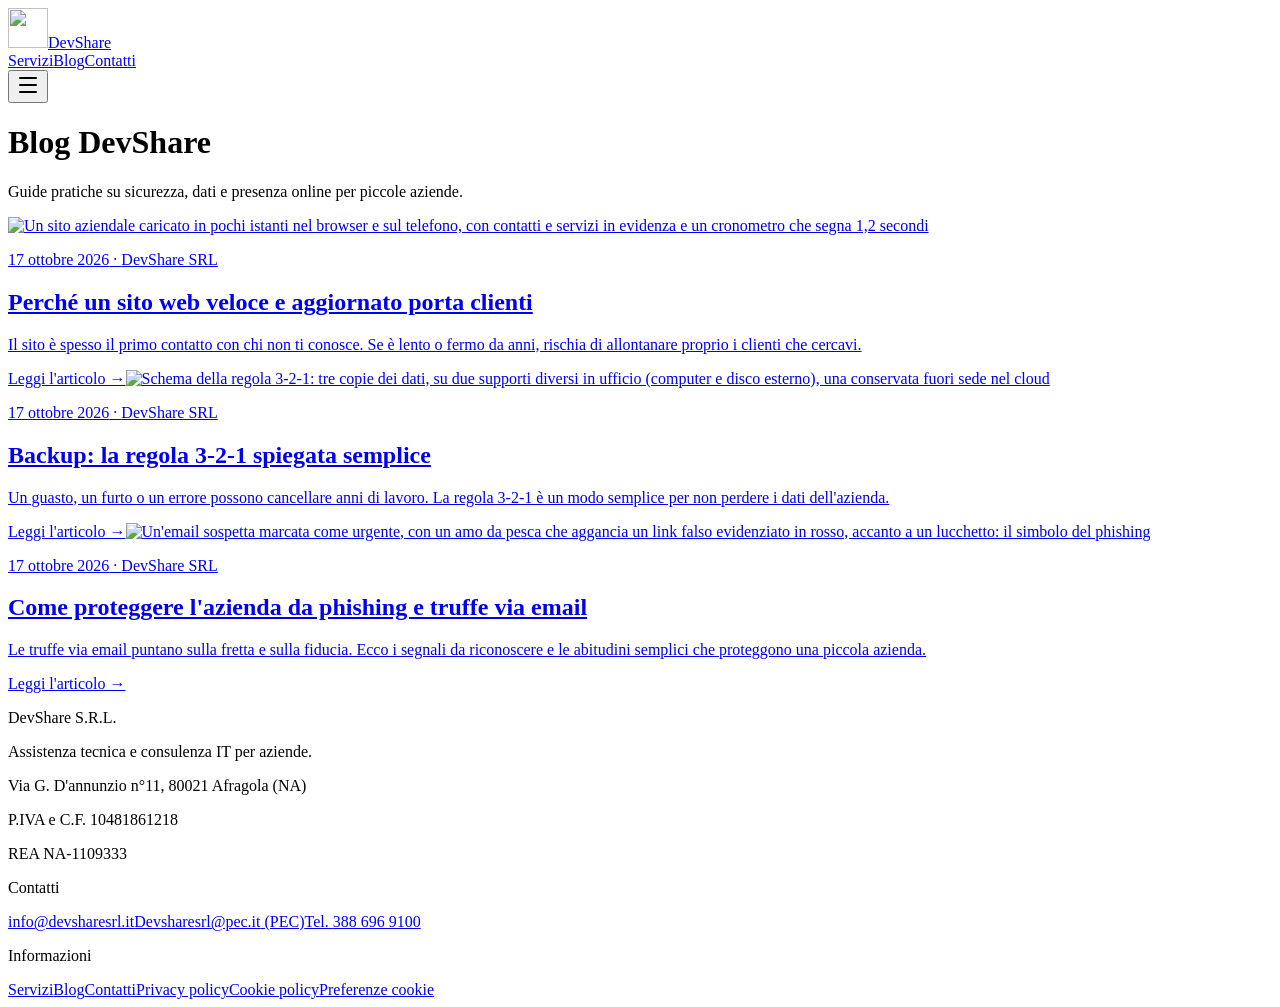
==== blog/index.html @ c490ff18 "Anteprima blog con grafiche (noindex): build di blog-grafiche-sorgente@b0d4463" ====
<!doctype html>
<html lang="it">
  <head>
    <meta charset="UTF-8" />
    <!-- Consent Mode v2 negato di default; GA4 G-FFNB1HBW8V caricato solo dopo il consenso iubenda «Misurazione». Deve restare il primo script. -->
    <script src="/devsharesrl-anteprima-blog/consenso/consenso-cookie.js" data-ga-id="G-FFNB1HBW8V" data-modalita="iubenda"></script>
    <meta name="viewport" content="width=device-width, initial-scale=1.0" />
    <link rel="icon" type="image/png" href="/devsharesrl-anteprima-blog/favicon.png" />
    <script type="module" crossorigin src="/devsharesrl-anteprima-blog/assets/index-B3CgGlTJ.js"></script>
    <link rel="modulepreload" crossorigin href="/devsharesrl-anteprima-blog/assets/react-CnDp_y8m.js">
    <link rel="stylesheet" crossorigin href="/devsharesrl-anteprima-blog/assets/index-C3fz0t-a.css">
      <title>Blog DevShare: guide su sicurezza, backup e siti web per aziende</title>
    <meta name="description" content="Guide pratiche di DevShare SRL per piccole aziende: difendersi dal phishing, fare i backup con la regola 3-2-1, avere un sito veloce e aggiornato." />
    <meta name="robots" content="noindex, nofollow" />
    <link rel="canonical" href="https://www.devsharesrl.it/blog/" />
    <meta property="og:locale" content="it_IT" />
    <meta property="og:site_name" content="DevShare SRL" />
    <meta property="og:type" content="website" />
    <meta property="og:title" content="Blog DevShare: guide su sicurezza, backup e siti web per aziende" />
    <meta property="og:description" content="Guide pratiche di DevShare SRL per piccole aziende: difendersi dal phishing, fare i backup con la regola 3-2-1, avere un sito veloce e aggiornato." />
    <meta property="og:url" content="https://www.devsharesrl.it/blog/" />
    <meta property="og:image" content="https://www.devsharesrl.it/og-devshare.png" />
    <meta property="og:image:width" content="1200" />
    <meta property="og:image:height" content="630" />
    <meta name="twitter:card" content="summary_large_image" />
    <meta name="twitter:title" content="Blog DevShare: guide su sicurezza, backup e siti web per aziende" />
    <meta name="twitter:description" content="Guide pratiche di DevShare SRL per piccole aziende: difendersi dal phishing, fare i backup con la regola 3-2-1, avere un sito veloce e aggiornato." />
    <meta name="twitter:image" content="https://www.devsharesrl.it/og-devshare.png" />
    <script type="application/ld+json">{"@context":"https://schema.org","@type":"Organization","@id":"https://www.devsharesrl.it/#organization","name":"DevShare S.R.L.","alternateName":"DevShare","url":"https://www.devsharesrl.it/","logo":"https://www.devsharesrl.it/favicon.png","email":"info@devsharesrl.it","telephone":"+39 388 696 9100","vatID":"IT10481861218","taxID":"10481861218","identifier":[{"@type":"PropertyValue","propertyID":"P.IVA","value":"10481861218"},{"@type":"PropertyValue","propertyID":"REA","value":"NA-1109333"}],"address":{"@type":"PostalAddress","streetAddress":"Via G. D'annunzio n°11","addressLocality":"Afragola","addressRegion":"NA","postalCode":"80021","addressCountry":"IT"},"contactPoint":[{"@type":"ContactPoint","contactType":"customer support","email":"info@devsharesrl.it","telephone":"+39 388 696 9100","availableLanguage":["it"]}]}</script>
    <script type="application/ld+json">{"@context":"https://schema.org","@type":"BreadcrumbList","itemListElement":[{"@type":"ListItem","position":1,"name":"Home","item":"https://www.devsharesrl.it/"},{"@type":"ListItem","position":2,"name":"Blog","item":"https://www.devsharesrl.it/blog/"}]}</script>
    <script type="application/ld+json">{"@context":"https://schema.org","@type":"Blog","name":"Blog DevShare","url":"https://www.devsharesrl.it/blog/","publisher":{"@id":"https://www.devsharesrl.it/#organization"},"blogPost":[{"@type":"BlogPosting","headline":"Perché un sito web veloce e aggiornato porta clienti","url":"https://www.devsharesrl.it/blog/sito-web-veloce-aggiornato-porta-clienti/","datePublished":"2026-10-17","image":"https://castaldoarcangelo88-source.github.io/devsharesrl-anteprima-blog/blog/img/sito-veloce-social.jpg"},{"@type":"BlogPosting","headline":"Backup: la regola 3-2-1 spiegata semplice","url":"https://www.devsharesrl.it/blog/backup-regola-3-2-1-spiegata-semplice/","datePublished":"2026-10-17","image":"https://castaldoarcangelo88-source.github.io/devsharesrl-anteprima-blog/blog/img/backup-321-social.jpg"},{"@type":"BlogPosting","headline":"Come proteggere l'azienda da phishing e truffe via email","url":"https://www.devsharesrl.it/blog/proteggere-azienda-phishing-truffe-email/","datePublished":"2026-10-17","image":"https://castaldoarcangelo88-source.github.io/devsharesrl-anteprima-blog/blog/img/phishing-social.jpg"}]}</script>
  </head>
  <body>
    <div id="root"><link rel="preload" as="image" href="/devsharesrl-anteprima-blog/assets/logo-devshare-8V3gUMGo.png"/><div class="flex min-h-screen flex-col overflow-x-hidden"><header class="fixed inset-x-0 top-0 z-50 border-b border-border bg-background/95 backdrop-blur"><div class="mx-auto flex h-16 max-w-screen-2xl items-center justify-between gap-4 px-4 sm:px-6 lg:px-12"><a class="flex min-w-0 items-center gap-2" aria-label="DevShare — home" href="/devsharesrl-anteprima-blog" data-discover="true"><img src="/devsharesrl-anteprima-blog/assets/logo-devshare-8V3gUMGo.png" alt="" width="40" height="40" class="h-10 w-10 object-contain"/><span class="text-xl font-bold tracking-tight text-foreground sm:text-2xl">Dev<span class="text-primary">Share</span></span></a><nav aria-label="Menu principale" class="hidden items-center gap-6 text-sm md:flex"><a href="/devsharesrl-anteprima-blog/servizi/" data-discover="true">Servizi</a><a href="/devsharesrl-anteprima-blog/blog/" data-discover="true">Blog</a><a href="/devsharesrl-anteprima-blog/contatti/" data-discover="true">Contatti</a></nav><button data-slot="button" data-variant="ghost" data-size="icon" class="inline-flex shrink-0 items-center justify-center gap-2 rounded-md text-sm font-medium whitespace-nowrap transition-all outline-none focus-visible:border-ring focus-visible:ring-[3px] focus-visible:ring-ring/50 disabled:pointer-events-none disabled:opacity-50 aria-invalid:border-destructive aria-invalid:ring-destructive/20 [&amp;_svg]:pointer-events-none [&amp;_svg]:shrink-0 [&amp;_svg:not([class*=&#x27;size-&#x27;])]:size-4 hover:bg-accent hover:text-accent-foreground size-9 md:hidden" aria-label="Menu" aria-expanded="false"><svg xmlns="http://www.w3.org/2000/svg" width="24" height="24" viewBox="0 0 24 24" fill="none" stroke="currentColor" stroke-width="2" stroke-linecap="round" stroke-linejoin="round" class="lucide lucide-menu h-5 w-5" aria-hidden="true"><path d="M4 5h16"></path><path d="M4 12h16"></path><path d="M4 19h16"></path></svg></button></div></header><main class="flex-1 pt-16"><div class="mx-auto max-w-6xl px-4 py-10 sm:px-6"><h1 class="text-3xl font-bold">Blog DevShare</h1><p class="mt-2 text-muted-foreground">Guide pratiche su sicurezza, dati e presenza online per piccole aziende.</p><div class="mt-8 grid gap-6 md:grid-cols-2 lg:grid-cols-3"><a class="flex flex-col overflow-hidden rounded-xl border p-4 transition hover:border-primary/50 hover:shadow-sm" href="/devsharesrl-anteprima-blog/blog/sito-web-veloce-aggiornato-porta-clienti/" data-discover="true"><img src="/devsharesrl-anteprima-blog/blog/img/sito-veloce-copertina.webp" srcSet="/devsharesrl-anteprima-blog/blog/img/sito-veloce-copertina-800.webp 800w, /devsharesrl-anteprima-blog/blog/img/sito-veloce-copertina.webp 1600w" sizes="(min-width: 1024px) 360px, (min-width: 768px) 50vw, 100vw" width="1600" height="800" alt="Un sito aziendale caricato in pochi istanti nel browser e sul telefono, con contatti e servizi in evidenza e un cronometro che segna 1,2 secondi" decoding="async" loading="lazy" class="aspect-[2/1] h-auto w-full rounded-xl bg-secondary object-cover"/><p class="mt-4 text-xs text-muted-foreground"><time dateTime="2026-10-17">17 ottobre 2026</time> · <!-- -->DevShare SRL</p><h2 class="mt-2 text-xl font-semibold">Perché un sito web veloce e aggiornato porta clienti</h2><p class="mt-3 text-sm text-muted-foreground">Il sito è spesso il primo contatto con chi non ti conosce. Se è lento o fermo da anni, rischia di allontanare proprio i clienti che cercavi.</p><span class="mt-4 text-sm font-medium text-primary">Leggi l&#x27;articolo →</span></a><a class="flex flex-col overflow-hidden rounded-xl border p-4 transition hover:border-primary/50 hover:shadow-sm" href="/devsharesrl-anteprima-blog/blog/backup-regola-3-2-1-spiegata-semplice/" data-discover="true"><img src="/devsharesrl-anteprima-blog/blog/img/backup-321-copertina.webp" srcSet="/devsharesrl-anteprima-blog/blog/img/backup-321-copertina-800.webp 800w, /devsharesrl-anteprima-blog/blog/img/backup-321-copertina.webp 1600w" sizes="(min-width: 1024px) 360px, (min-width: 768px) 50vw, 100vw" width="1600" height="800" alt="Schema della regola 3-2-1: tre copie dei dati, su due supporti diversi in ufficio (computer e disco esterno), una conservata fuori sede nel cloud" decoding="async" loading="lazy" class="aspect-[2/1] h-auto w-full rounded-xl bg-secondary object-cover"/><p class="mt-4 text-xs text-muted-foreground"><time dateTime="2026-10-17">17 ottobre 2026</time> · <!-- -->DevShare SRL</p><h2 class="mt-2 text-xl font-semibold">Backup: la regola 3-2-1 spiegata semplice</h2><p class="mt-3 text-sm text-muted-foreground">Un guasto, un furto o un errore possono cancellare anni di lavoro. La regola 3-2-1 è un modo semplice per non perdere i dati dell&#x27;azienda.</p><span class="mt-4 text-sm font-medium text-primary">Leggi l&#x27;articolo →</span></a><a class="flex flex-col overflow-hidden rounded-xl border p-4 transition hover:border-primary/50 hover:shadow-sm" href="/devsharesrl-anteprima-blog/blog/proteggere-azienda-phishing-truffe-email/" data-discover="true"><img src="/devsharesrl-anteprima-blog/blog/img/phishing-copertina.webp" srcSet="/devsharesrl-anteprima-blog/blog/img/phishing-copertina-800.webp 800w, /devsharesrl-anteprima-blog/blog/img/phishing-copertina.webp 1600w" sizes="(min-width: 1024px) 360px, (min-width: 768px) 50vw, 100vw" width="1600" height="800" alt="Un&#x27;email sospetta marcata come urgente, con un amo da pesca che aggancia un link falso evidenziato in rosso, accanto a un lucchetto: il simbolo del phishing" decoding="async" loading="lazy" class="aspect-[2/1] h-auto w-full rounded-xl bg-secondary object-cover"/><p class="mt-4 text-xs text-muted-foreground"><time dateTime="2026-10-17">17 ottobre 2026</time> · <!-- -->DevShare SRL</p><h2 class="mt-2 text-xl font-semibold">Come proteggere l&#x27;azienda da phishing e truffe via email</h2><p class="mt-3 text-sm text-muted-foreground">Le truffe via email puntano sulla fretta e sulla fiducia. Ecco i segnali da riconoscere e le abitudini semplici che proteggono una piccola azienda.</p><span class="mt-4 text-sm font-medium text-primary">Leggi l&#x27;articolo →</span></a></div></div></main><footer class="border-t border-border bg-muted/50"><div class="mx-auto grid max-w-screen-2xl gap-8 px-4 py-10 text-sm sm:px-6 md:grid-cols-3 lg:px-12"><div><p class="font-semibold">DevShare S.R.L.</p><p class="mt-2 text-muted-foreground">Assistenza tecnica e consulenza IT per aziende.</p><p class="mt-3 text-muted-foreground">Via G. D&#x27;annunzio n°11<!-- -->, <!-- -->80021<!-- --> <!-- -->Afragola<!-- --> (<!-- -->NA<!-- -->)</p><p class="text-muted-foreground">P.IVA e C.F. <!-- -->10481861218</p><p class="text-muted-foreground">REA <!-- -->NA-1109333</p></div><div><p class="font-semibold">Contatti</p><a class="mt-2 block text-muted-foreground hover:text-foreground" href="mailto:info@devsharesrl.it">info@devsharesrl.it</a><a class="mt-1 block text-muted-foreground hover:text-foreground" href="mailto:Devsharesrl@pec.it">Devsharesrl@pec.it<!-- --> (PEC)</a><a class="mt-1 block text-muted-foreground hover:text-foreground" href="tel:+393886969100">Tel. <!-- -->388 696 9100</a></div><div class="flex flex-col gap-2"><p class="font-semibold">Informazioni</p><a href="/devsharesrl-anteprima-blog/servizi/" data-discover="true">Servizi</a><a href="/devsharesrl-anteprima-blog/blog/" data-discover="true">Blog</a><a href="/devsharesrl-anteprima-blog/contatti/" data-discover="true">Contatti</a><a href="https://www.iubenda.com/privacy-policy/79665608" target="_blank" rel="noopener noreferrer">Privacy policy</a><a href="https://www.iubenda.com/privacy-policy/79665608/cookie-policy" target="_blank" rel="noopener noreferrer">Cookie policy</a><a href="#" class="iubenda-cs-preferences-link">Preferenze cookie</a></div></div></footer></div><section aria-label="Notifications alt+T" tabindex="-1" aria-live="polite" aria-relevant="additions text" aria-atomic="false" data-react-aria-top-layer="true"></section></div>
  </body>
</html>
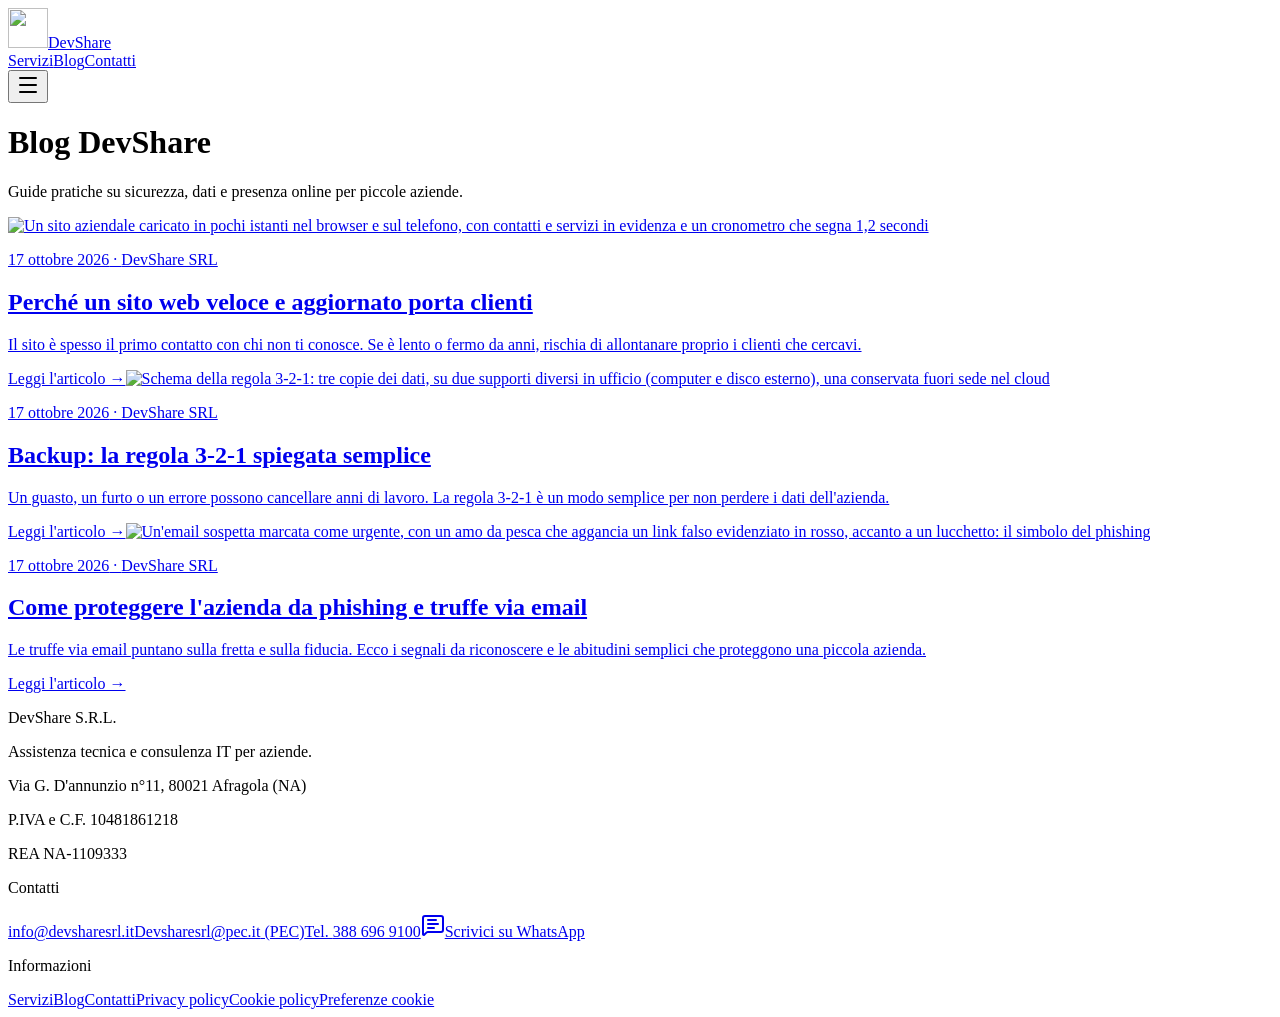
==== commit 92be44c0: "Anteprima: build di blog-grafiche-sorgente@d383632 (WhatsApp)" ====
--- a/blog/index.html
+++ b/blog/index.html
@@ -6,9 +6,9 @@
     <script src="/devsharesrl-anteprima-blog/consenso/consenso-cookie.js" data-ga-id="G-FFNB1HBW8V" data-modalita="iubenda"></script>
     <meta name="viewport" content="width=device-width, initial-scale=1.0" />
     <link rel="icon" type="image/png" href="/devsharesrl-anteprima-blog/favicon.png" />
-    <script type="module" crossorigin src="/devsharesrl-anteprima-blog/assets/index-B3CgGlTJ.js"></script>
+    <script type="module" crossorigin src="/devsharesrl-anteprima-blog/assets/index-DbvbD7mo.js"></script>
     <link rel="modulepreload" crossorigin href="/devsharesrl-anteprima-blog/assets/react-CnDp_y8m.js">
-    <link rel="stylesheet" crossorigin href="/devsharesrl-anteprima-blog/assets/index-C3fz0t-a.css">
+    <link rel="stylesheet" crossorigin href="/devsharesrl-anteprima-blog/assets/index-BFwnZQUa.css">
       <title>Blog DevShare: guide su sicurezza, backup e siti web per aziende</title>
     <meta name="description" content="Guide pratiche di DevShare SRL per piccole aziende: difendersi dal phishing, fare i backup con la regola 3-2-1, avere un sito veloce e aggiornato." />
     <meta name="robots" content="noindex, nofollow" />
@@ -31,6 +31,6 @@
     <script type="application/ld+json">{"@context":"https://schema.org","@type":"Blog","name":"Blog DevShare","url":"https://www.devsharesrl.it/blog/","publisher":{"@id":"https://www.devsharesrl.it/#organization"},"blogPost":[{"@type":"BlogPosting","headline":"Perché un sito web veloce e aggiornato porta clienti","url":"https://www.devsharesrl.it/blog/sito-web-veloce-aggiornato-porta-clienti/","datePublished":"2026-10-17","image":"https://castaldoarcangelo88-source.github.io/devsharesrl-anteprima-blog/blog/img/sito-veloce-social.jpg"},{"@type":"BlogPosting","headline":"Backup: la regola 3-2-1 spiegata semplice","url":"https://www.devsharesrl.it/blog/backup-regola-3-2-1-spiegata-semplice/","datePublished":"2026-10-17","image":"https://castaldoarcangelo88-source.github.io/devsharesrl-anteprima-blog/blog/img/backup-321-social.jpg"},{"@type":"BlogPosting","headline":"Come proteggere l'azienda da phishing e truffe via email","url":"https://www.devsharesrl.it/blog/proteggere-azienda-phishing-truffe-email/","datePublished":"2026-10-17","image":"https://castaldoarcangelo88-source.github.io/devsharesrl-anteprima-blog/blog/img/phishing-social.jpg"}]}</script>
   </head>
   <body>
-    <div id="root"><link rel="preload" as="image" href="/devsharesrl-anteprima-blog/assets/logo-devshare-8V3gUMGo.png"/><div class="flex min-h-screen flex-col overflow-x-hidden"><header class="fixed inset-x-0 top-0 z-50 border-b border-border bg-background/95 backdrop-blur"><div class="mx-auto flex h-16 max-w-screen-2xl items-center justify-between gap-4 px-4 sm:px-6 lg:px-12"><a class="flex min-w-0 items-center gap-2" aria-label="DevShare — home" href="/devsharesrl-anteprima-blog" data-discover="true"><img src="/devsharesrl-anteprima-blog/assets/logo-devshare-8V3gUMGo.png" alt="" width="40" height="40" class="h-10 w-10 object-contain"/><span class="text-xl font-bold tracking-tight text-foreground sm:text-2xl">Dev<span class="text-primary">Share</span></span></a><nav aria-label="Menu principale" class="hidden items-center gap-6 text-sm md:flex"><a href="/devsharesrl-anteprima-blog/servizi/" data-discover="true">Servizi</a><a href="/devsharesrl-anteprima-blog/blog/" data-discover="true">Blog</a><a href="/devsharesrl-anteprima-blog/contatti/" data-discover="true">Contatti</a></nav><button data-slot="button" data-variant="ghost" data-size="icon" class="inline-flex shrink-0 items-center justify-center gap-2 rounded-md text-sm font-medium whitespace-nowrap transition-all outline-none focus-visible:border-ring focus-visible:ring-[3px] focus-visible:ring-ring/50 disabled:pointer-events-none disabled:opacity-50 aria-invalid:border-destructive aria-invalid:ring-destructive/20 [&amp;_svg]:pointer-events-none [&amp;_svg]:shrink-0 [&amp;_svg:not([class*=&#x27;size-&#x27;])]:size-4 hover:bg-accent hover:text-accent-foreground size-9 md:hidden" aria-label="Menu" aria-expanded="false"><svg xmlns="http://www.w3.org/2000/svg" width="24" height="24" viewBox="0 0 24 24" fill="none" stroke="currentColor" stroke-width="2" stroke-linecap="round" stroke-linejoin="round" class="lucide lucide-menu h-5 w-5" aria-hidden="true"><path d="M4 5h16"></path><path d="M4 12h16"></path><path d="M4 19h16"></path></svg></button></div></header><main class="flex-1 pt-16"><div class="mx-auto max-w-6xl px-4 py-10 sm:px-6"><h1 class="text-3xl font-bold">Blog DevShare</h1><p class="mt-2 text-muted-foreground">Guide pratiche su sicurezza, dati e presenza online per piccole aziende.</p><div class="mt-8 grid gap-6 md:grid-cols-2 lg:grid-cols-3"><a class="flex flex-col overflow-hidden rounded-xl border p-4 transition hover:border-primary/50 hover:shadow-sm" href="/devsharesrl-anteprima-blog/blog/sito-web-veloce-aggiornato-porta-clienti/" data-discover="true"><img src="/devsharesrl-anteprima-blog/blog/img/sito-veloce-copertina.webp" srcSet="/devsharesrl-anteprima-blog/blog/img/sito-veloce-copertina-800.webp 800w, /devsharesrl-anteprima-blog/blog/img/sito-veloce-copertina.webp 1600w" sizes="(min-width: 1024px) 360px, (min-width: 768px) 50vw, 100vw" width="1600" height="800" alt="Un sito aziendale caricato in pochi istanti nel browser e sul telefono, con contatti e servizi in evidenza e un cronometro che segna 1,2 secondi" decoding="async" loading="lazy" class="aspect-[2/1] h-auto w-full rounded-xl bg-secondary object-cover"/><p class="mt-4 text-xs text-muted-foreground"><time dateTime="2026-10-17">17 ottobre 2026</time> · <!-- -->DevShare SRL</p><h2 class="mt-2 text-xl font-semibold">Perché un sito web veloce e aggiornato porta clienti</h2><p class="mt-3 text-sm text-muted-foreground">Il sito è spesso il primo contatto con chi non ti conosce. Se è lento o fermo da anni, rischia di allontanare proprio i clienti che cercavi.</p><span class="mt-4 text-sm font-medium text-primary">Leggi l&#x27;articolo →</span></a><a class="flex flex-col overflow-hidden rounded-xl border p-4 transition hover:border-primary/50 hover:shadow-sm" href="/devsharesrl-anteprima-blog/blog/backup-regola-3-2-1-spiegata-semplice/" data-discover="true"><img src="/devsharesrl-anteprima-blog/blog/img/backup-321-copertina.webp" srcSet="/devsharesrl-anteprima-blog/blog/img/backup-321-copertina-800.webp 800w, /devsharesrl-anteprima-blog/blog/img/backup-321-copertina.webp 1600w" sizes="(min-width: 1024px) 360px, (min-width: 768px) 50vw, 100vw" width="1600" height="800" alt="Schema della regola 3-2-1: tre copie dei dati, su due supporti diversi in ufficio (computer e disco esterno), una conservata fuori sede nel cloud" decoding="async" loading="lazy" class="aspect-[2/1] h-auto w-full rounded-xl bg-secondary object-cover"/><p class="mt-4 text-xs text-muted-foreground"><time dateTime="2026-10-17">17 ottobre 2026</time> · <!-- -->DevShare SRL</p><h2 class="mt-2 text-xl font-semibold">Backup: la regola 3-2-1 spiegata semplice</h2><p class="mt-3 text-sm text-muted-foreground">Un guasto, un furto o un errore possono cancellare anni di lavoro. La regola 3-2-1 è un modo semplice per non perdere i dati dell&#x27;azienda.</p><span class="mt-4 text-sm font-medium text-primary">Leggi l&#x27;articolo →</span></a><a class="flex flex-col overflow-hidden rounded-xl border p-4 transition hover:border-primary/50 hover:shadow-sm" href="/devsharesrl-anteprima-blog/blog/proteggere-azienda-phishing-truffe-email/" data-discover="true"><img src="/devsharesrl-anteprima-blog/blog/img/phishing-copertina.webp" srcSet="/devsharesrl-anteprima-blog/blog/img/phishing-copertina-800.webp 800w, /devsharesrl-anteprima-blog/blog/img/phishing-copertina.webp 1600w" sizes="(min-width: 1024px) 360px, (min-width: 768px) 50vw, 100vw" width="1600" height="800" alt="Un&#x27;email sospetta marcata come urgente, con un amo da pesca che aggancia un link falso evidenziato in rosso, accanto a un lucchetto: il simbolo del phishing" decoding="async" loading="lazy" class="aspect-[2/1] h-auto w-full rounded-xl bg-secondary object-cover"/><p class="mt-4 text-xs text-muted-foreground"><time dateTime="2026-10-17">17 ottobre 2026</time> · <!-- -->DevShare SRL</p><h2 class="mt-2 text-xl font-semibold">Come proteggere l&#x27;azienda da phishing e truffe via email</h2><p class="mt-3 text-sm text-muted-foreground">Le truffe via email puntano sulla fretta e sulla fiducia. Ecco i segnali da riconoscere e le abitudini semplici che proteggono una piccola azienda.</p><span class="mt-4 text-sm font-medium text-primary">Leggi l&#x27;articolo →</span></a></div></div></main><footer class="border-t border-border bg-muted/50"><div class="mx-auto grid max-w-screen-2xl gap-8 px-4 py-10 text-sm sm:px-6 md:grid-cols-3 lg:px-12"><div><p class="font-semibold">DevShare S.R.L.</p><p class="mt-2 text-muted-foreground">Assistenza tecnica e consulenza IT per aziende.</p><p class="mt-3 text-muted-foreground">Via G. D&#x27;annunzio n°11<!-- -->, <!-- -->80021<!-- --> <!-- -->Afragola<!-- --> (<!-- -->NA<!-- -->)</p><p class="text-muted-foreground">P.IVA e C.F. <!-- -->10481861218</p><p class="text-muted-foreground">REA <!-- -->NA-1109333</p></div><div><p class="font-semibold">Contatti</p><a class="mt-2 block text-muted-foreground hover:text-foreground" href="mailto:info@devsharesrl.it">info@devsharesrl.it</a><a class="mt-1 block text-muted-foreground hover:text-foreground" href="mailto:Devsharesrl@pec.it">Devsharesrl@pec.it<!-- --> (PEC)</a><a class="mt-1 block text-muted-foreground hover:text-foreground" href="tel:+393886969100">Tel. <!-- -->388 696 9100</a></div><div class="flex flex-col gap-2"><p class="font-semibold">Informazioni</p><a href="/devsharesrl-anteprima-blog/servizi/" data-discover="true">Servizi</a><a href="/devsharesrl-anteprima-blog/blog/" data-discover="true">Blog</a><a href="/devsharesrl-anteprima-blog/contatti/" data-discover="true">Contatti</a><a href="https://www.iubenda.com/privacy-policy/79665608" target="_blank" rel="noopener noreferrer">Privacy policy</a><a href="https://www.iubenda.com/privacy-policy/79665608/cookie-policy" target="_blank" rel="noopener noreferrer">Cookie policy</a><a href="#" class="iubenda-cs-preferences-link">Preferenze cookie</a></div></div></footer></div><section aria-label="Notifications alt+T" tabindex="-1" aria-live="polite" aria-relevant="additions text" aria-atomic="false" data-react-aria-top-layer="true"></section></div>
+    <div id="root"><link rel="preload" as="image" href="/devsharesrl-anteprima-blog/assets/logo-devshare-8V3gUMGo.png"/><div class="flex min-h-screen flex-col overflow-x-hidden"><header class="fixed inset-x-0 top-0 z-50 border-b border-border bg-background/95 backdrop-blur"><div class="mx-auto flex h-16 max-w-screen-2xl items-center justify-between gap-4 px-4 sm:px-6 lg:px-12"><a class="flex min-w-0 items-center gap-2" aria-label="DevShare — home" href="/devsharesrl-anteprima-blog" data-discover="true"><img src="/devsharesrl-anteprima-blog/assets/logo-devshare-8V3gUMGo.png" alt="" width="40" height="40" class="h-10 w-10 object-contain"/><span class="text-xl font-bold tracking-tight text-foreground sm:text-2xl">Dev<span class="text-primary">Share</span></span></a><nav aria-label="Menu principale" class="hidden items-center gap-6 text-sm md:flex"><a href="/devsharesrl-anteprima-blog/servizi/" data-discover="true">Servizi</a><a href="/devsharesrl-anteprima-blog/blog/" data-discover="true">Blog</a><a href="/devsharesrl-anteprima-blog/contatti/" data-discover="true">Contatti</a></nav><button data-slot="button" data-variant="ghost" data-size="icon" class="inline-flex shrink-0 items-center justify-center gap-2 rounded-md text-sm font-medium whitespace-nowrap transition-all outline-none focus-visible:border-ring focus-visible:ring-[3px] focus-visible:ring-ring/50 disabled:pointer-events-none disabled:opacity-50 aria-invalid:border-destructive aria-invalid:ring-destructive/20 [&amp;_svg]:pointer-events-none [&amp;_svg]:shrink-0 [&amp;_svg:not([class*=&#x27;size-&#x27;])]:size-4 hover:bg-accent hover:text-accent-foreground size-9 md:hidden" aria-label="Menu" aria-expanded="false"><svg xmlns="http://www.w3.org/2000/svg" width="24" height="24" viewBox="0 0 24 24" fill="none" stroke="currentColor" stroke-width="2" stroke-linecap="round" stroke-linejoin="round" class="lucide lucide-menu h-5 w-5" aria-hidden="true"><path d="M4 5h16"></path><path d="M4 12h16"></path><path d="M4 19h16"></path></svg></button></div></header><main class="flex-1 pt-16"><div class="mx-auto max-w-6xl px-4 py-10 sm:px-6"><h1 class="text-3xl font-bold">Blog DevShare</h1><p class="mt-2 text-muted-foreground">Guide pratiche su sicurezza, dati e presenza online per piccole aziende.</p><div class="mt-8 grid gap-6 md:grid-cols-2 lg:grid-cols-3"><a class="flex flex-col overflow-hidden rounded-xl border p-4 transition hover:border-primary/50 hover:shadow-sm" href="/devsharesrl-anteprima-blog/blog/sito-web-veloce-aggiornato-porta-clienti/" data-discover="true"><img src="/devsharesrl-anteprima-blog/blog/img/sito-veloce-copertina.webp" srcSet="/devsharesrl-anteprima-blog/blog/img/sito-veloce-copertina-800.webp 800w, /devsharesrl-anteprima-blog/blog/img/sito-veloce-copertina.webp 1600w" sizes="(min-width: 1024px) 360px, (min-width: 768px) 50vw, 100vw" width="1600" height="800" alt="Un sito aziendale caricato in pochi istanti nel browser e sul telefono, con contatti e servizi in evidenza e un cronometro che segna 1,2 secondi" decoding="async" loading="lazy" class="aspect-[2/1] h-auto w-full rounded-xl bg-secondary object-cover"/><p class="mt-4 text-xs text-muted-foreground"><time dateTime="2026-10-17">17 ottobre 2026</time> · <!-- -->DevShare SRL</p><h2 class="mt-2 text-xl font-semibold">Perché un sito web veloce e aggiornato porta clienti</h2><p class="mt-3 text-sm text-muted-foreground">Il sito è spesso il primo contatto con chi non ti conosce. Se è lento o fermo da anni, rischia di allontanare proprio i clienti che cercavi.</p><span class="mt-4 text-sm font-medium text-primary">Leggi l&#x27;articolo →</span></a><a class="flex flex-col overflow-hidden rounded-xl border p-4 transition hover:border-primary/50 hover:shadow-sm" href="/devsharesrl-anteprima-blog/blog/backup-regola-3-2-1-spiegata-semplice/" data-discover="true"><img src="/devsharesrl-anteprima-blog/blog/img/backup-321-copertina.webp" srcSet="/devsharesrl-anteprima-blog/blog/img/backup-321-copertina-800.webp 800w, /devsharesrl-anteprima-blog/blog/img/backup-321-copertina.webp 1600w" sizes="(min-width: 1024px) 360px, (min-width: 768px) 50vw, 100vw" width="1600" height="800" alt="Schema della regola 3-2-1: tre copie dei dati, su due supporti diversi in ufficio (computer e disco esterno), una conservata fuori sede nel cloud" decoding="async" loading="lazy" class="aspect-[2/1] h-auto w-full rounded-xl bg-secondary object-cover"/><p class="mt-4 text-xs text-muted-foreground"><time dateTime="2026-10-17">17 ottobre 2026</time> · <!-- -->DevShare SRL</p><h2 class="mt-2 text-xl font-semibold">Backup: la regola 3-2-1 spiegata semplice</h2><p class="mt-3 text-sm text-muted-foreground">Un guasto, un furto o un errore possono cancellare anni di lavoro. La regola 3-2-1 è un modo semplice per non perdere i dati dell&#x27;azienda.</p><span class="mt-4 text-sm font-medium text-primary">Leggi l&#x27;articolo →</span></a><a class="flex flex-col overflow-hidden rounded-xl border p-4 transition hover:border-primary/50 hover:shadow-sm" href="/devsharesrl-anteprima-blog/blog/proteggere-azienda-phishing-truffe-email/" data-discover="true"><img src="/devsharesrl-anteprima-blog/blog/img/phishing-copertina.webp" srcSet="/devsharesrl-anteprima-blog/blog/img/phishing-copertina-800.webp 800w, /devsharesrl-anteprima-blog/blog/img/phishing-copertina.webp 1600w" sizes="(min-width: 1024px) 360px, (min-width: 768px) 50vw, 100vw" width="1600" height="800" alt="Un&#x27;email sospetta marcata come urgente, con un amo da pesca che aggancia un link falso evidenziato in rosso, accanto a un lucchetto: il simbolo del phishing" decoding="async" loading="lazy" class="aspect-[2/1] h-auto w-full rounded-xl bg-secondary object-cover"/><p class="mt-4 text-xs text-muted-foreground"><time dateTime="2026-10-17">17 ottobre 2026</time> · <!-- -->DevShare SRL</p><h2 class="mt-2 text-xl font-semibold">Come proteggere l&#x27;azienda da phishing e truffe via email</h2><p class="mt-3 text-sm text-muted-foreground">Le truffe via email puntano sulla fretta e sulla fiducia. Ecco i segnali da riconoscere e le abitudini semplici che proteggono una piccola azienda.</p><span class="mt-4 text-sm font-medium text-primary">Leggi l&#x27;articolo →</span></a></div></div></main><footer class="border-t border-border bg-muted/50"><div class="mx-auto grid max-w-screen-2xl gap-8 px-4 py-10 text-sm sm:px-6 md:grid-cols-3 lg:px-12"><div><p class="font-semibold">DevShare S.R.L.</p><p class="mt-2 text-muted-foreground">Assistenza tecnica e consulenza IT per aziende.</p><p class="mt-3 text-muted-foreground">Via G. D&#x27;annunzio n°11<!-- -->, <!-- -->80021<!-- --> <!-- -->Afragola<!-- --> (<!-- -->NA<!-- -->)</p><p class="text-muted-foreground">P.IVA e C.F. <!-- -->10481861218</p><p class="text-muted-foreground">REA <!-- -->NA-1109333</p></div><div><p class="font-semibold">Contatti</p><a class="mt-2 block text-muted-foreground hover:text-foreground" href="mailto:info@devsharesrl.it">info@devsharesrl.it</a><a class="mt-1 block text-muted-foreground hover:text-foreground" href="mailto:Devsharesrl@pec.it">Devsharesrl@pec.it<!-- --> (PEC)</a><a class="mt-1 block text-muted-foreground hover:text-foreground" href="tel:+393886969100">Tel. <!-- -->388 696 9100</a><a class="mt-3 inline-flex items-center gap-2 rounded-md border border-border px-3 py-1.5 font-medium text-foreground transition-colors hover:border-primary/50 hover:text-primary" href="https://wa.me/393886969100" target="_blank" rel="noopener noreferrer" aria-label="Scrivici su WhatsApp al numero 388 696 9100 (si apre in una nuova scheda)"><svg xmlns="http://www.w3.org/2000/svg" width="24" height="24" viewBox="0 0 24 24" fill="none" stroke="currentColor" stroke-width="2" stroke-linecap="round" stroke-linejoin="round" class="lucide lucide-message-square-text h-4 w-4" aria-hidden="true"><path d="M22 17a2 2 0 0 1-2 2H6.828a2 2 0 0 0-1.414.586l-2.202 2.202A.71.71 0 0 1 2 21.286V5a2 2 0 0 1 2-2h16a2 2 0 0 1 2 2z"></path><path d="M7 11h10"></path><path d="M7 15h6"></path><path d="M7 7h8"></path></svg>Scrivici su WhatsApp</a></div><div class="flex flex-col gap-2"><p class="font-semibold">Informazioni</p><a href="/devsharesrl-anteprima-blog/servizi/" data-discover="true">Servizi</a><a href="/devsharesrl-anteprima-blog/blog/" data-discover="true">Blog</a><a href="/devsharesrl-anteprima-blog/contatti/" data-discover="true">Contatti</a><a href="https://www.iubenda.com/privacy-policy/79665608" target="_blank" rel="noopener noreferrer">Privacy policy</a><a href="https://www.iubenda.com/privacy-policy/79665608/cookie-policy" target="_blank" rel="noopener noreferrer">Cookie policy</a><a href="#" class="iubenda-cs-preferences-link">Preferenze cookie</a></div></div></footer></div><section aria-label="Notifications alt+T" tabindex="-1" aria-live="polite" aria-relevant="additions text" aria-atomic="false" data-react-aria-top-layer="true"></section></div>
   </body>
 </html>
